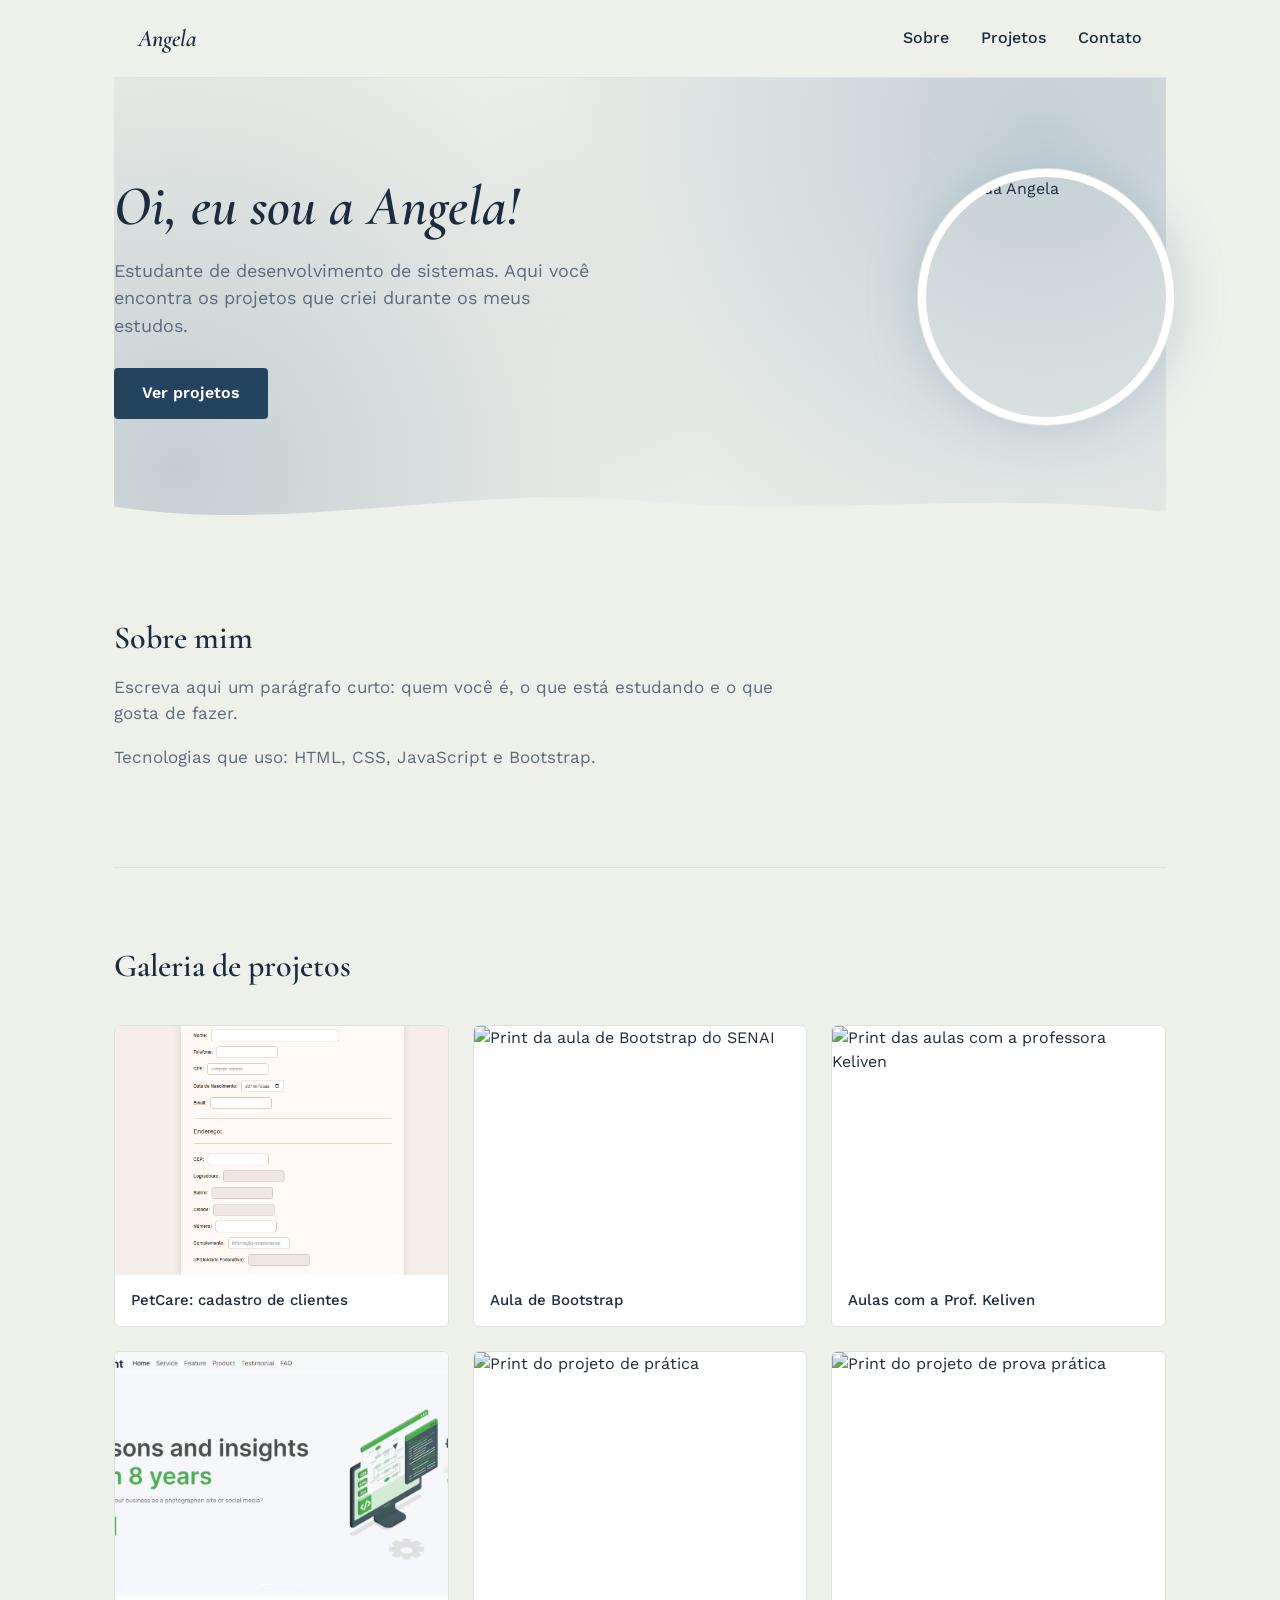
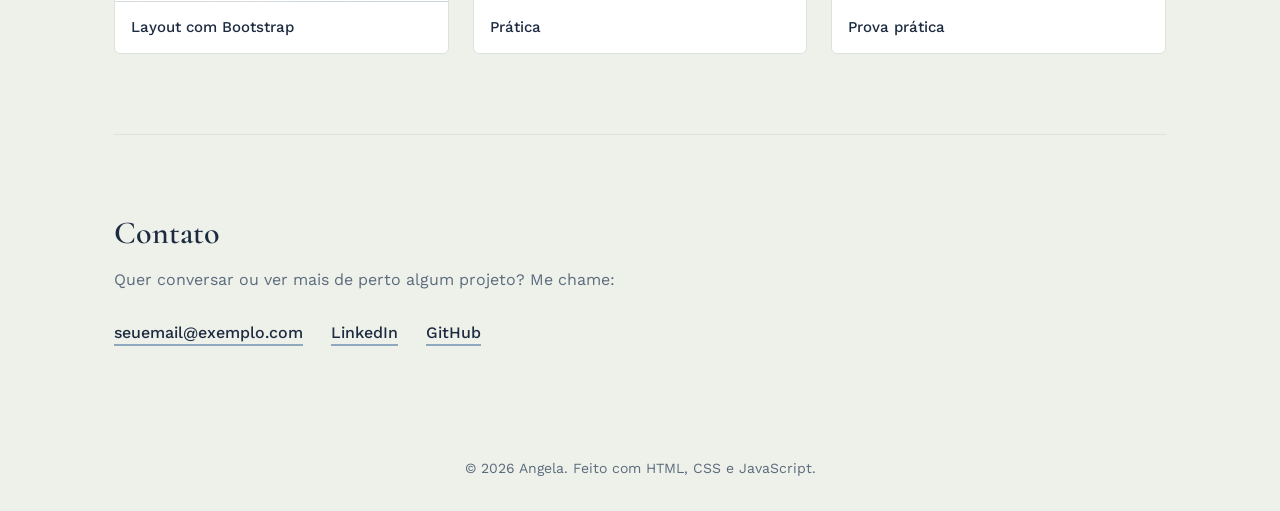
==== index.html @ 9f7313d1 "Alteração" ====
<!DOCTYPE html>
<html lang="pt-br">

<head>
    <meta charset="UTF-8">
    <meta name="viewport" content="width=device-width, initial-scale=1.0">
    <title>Portfólio | Angela</title>
    <link rel="stylesheet" href="assets/css/style.css">
</head>

<body>
    <div class="container">

        <header>
            <a href="#inicio" class="logo">Angela</a>

            <!-- Botão hambúrguer: aparece só no celular (o JS entra depois) -->
            <button class="menu-toggle" aria-label="Abrir menu" aria-expanded="false">
                <span></span>
                <span></span>
                <span></span>
            </button>

            <nav>
                <ul class="menu">
                    <li><a href="#sobre">Sobre</a></li>
                    <li><a href="#projetos">Projetos</a></li>
                    <li><a href="#contato">Contato</a></li>
                </ul>
            </nav>
        </header>

        <main>

            <!-- APRESENTAÇÃO -->
            <section id="inicio" class="hero">
                <div class="hero-texto">
                    <h1>Oi, eu sou a Angela!</h1>
                    <p>Estudante de desenvolvimento de sistemas. Aqui você encontra os projetos que criei durante os meus estudos.</p>
                    <a href="#projetos" class="botao">Ver projetos</a>
                </div>
                <img src="assets/img/foto.jpg" alt="Foto da Angela" class="hero-foto">
            </section>

            <!-- SOBRE -->
            <section id="sobre">
                <h2>Sobre mim</h2>
                <p>Escreva aqui um parágrafo curto: quem você é, o que está estudando e o que gosta de fazer.</p>
                <p>Tecnologias que uso: HTML, CSS, JavaScript e Bootstrap.</p>
            </section>

            <!-- PROJETOS -->
            <section id="projetos">
                <h2>Galeria de projetos</h2>

                <!-- Confira o caminho de cada link: cada um precisa apontar para o
                     index.html de dentro da respectiva pasta em allProjects/ -->
                <div class="grid">

                    <a href="allProjects/petCare-aipsii/front-end/index.html" class="card">
                        <img src="assets/img/petcare.png" alt="Print do formulário de cadastro do PetCare">
                        <p>PetCare: cadastro de clientes</p>
                    </a>

                    <a href="allProjects/aula-bootstrap-senai/index.html" class="card">
                        <img src="assets/img/aula-bootstrap-senai.png" alt="Print da aula de Bootstrap do SENAI">
                        <p>Aula de Bootstrap</p>
                    </a>

                    <a href="allProjects/aulas-profKeliven/index.html" class="card">
                        <img src="assets/img/aulas-profkeliven.png" alt="Print das aulas com a professora Keliven">
                        <p>Aulas com a Prof. Keliven</p>
                    </a>

                    <a href="allProjects/layout-bootstrap-/index.html" class="card">
                        <img src="assets/img/layout-bootstrap.png" alt="Print do projeto de layout com Bootstrap">
                        <p>Layout com Bootstrap</p>
                    </a>

                    <a href="allProjects/pratica-prova/index.html" class="card">
                        <img src="assets/img/pratica-prova.png" alt="Print do projeto de prática">
                        <p>Prática</p>
                    </a>

                    <a href="allProjects/prova-pratica/index.html" class="card">
                        <img src="assets/img/prova-pratica.png" alt="Print do projeto de prova prática">
                        <p>Prova prática</p>
                    </a>


                </div>
            </section>

            <!-- CONTATO -->
            <section id="contato">
                <h2>Contato</h2>
                <p>Quer conversar ou ver mais de perto algum projeto? Me chame:</p>
                <ul class="contato-lista">
                    <li><a href="mailto:seuemail@exemplo.com">seuemail@exemplo.com</a></li>
                    <li><a href="https://www.linkedin.com/in/SEU-USUARIO" target="_blank" rel="noopener">LinkedIn</a></li>
                    <li><a href="https://github.com/SEU-USUARIO" target="_blank" rel="noopener">GitHub</a></li>
                </ul>
            </section>

        </main>

        <footer>
            <p>&copy; 2026 Angela. Feito com HTML, CSS e JavaScript.</p>
        </footer>

    </div>

    <script src="assets/js/script.js"></script>
</body>

</html>
---- assets/css/style.css ----
/* Fontes: serifada com toque delicado para os títulos, sans limpa para o texto corrido */
@import url('https://fonts.googleapis.com/css2?family=Cormorant+Garamond:ital,wght@0,500;0,600;1,500;1,600&family=Work+Sans:wght@400;500;600&display=swap');

/* ===== BASE ===== */

:root {
    --bg: #eef0ea;
    --surface: #ffffff;
    --ink: #1c2b40;
    --ink-suave: #5b6b7c;
    --accent: #4a6d8c;
    --accent-forte: #24435f;
    --bloom: #8fa8bd;
    --linha: #dde3da;

    --fonte-titulo: 'Cormorant Garamond', Georgia, 'Times New Roman', serif;
    --fonte-texto: 'Work Sans', 'Segoe UI', Arial, sans-serif;
}

* {
    box-sizing: border-box;
}

html {
    scroll-behavior: smooth;
    scroll-padding-top: 84px;
    /* evita que o header fixo tampe o topo das seções */
}

body {
    margin: 0;
    background: var(--bg);
    color: var(--ink);
    font-family: var(--fonte-texto);
    line-height: 1.55;
    overflow-x: hidden;
    /* evita rolagem lateral por causa das manchas decorativas do hero */
}

img {
    max-width: 100%;
    display: block;
}

a {
    color: inherit;
}

h1, h2 {
    font-family: var(--fonte-titulo);
    color: var(--ink);
    line-height: 1.15;
    margin: 0 0 16px;
}

h1 { font-size: clamp(34px, 5vw, 56px); font-weight: 600; font-style: italic; }
h2 { font-size: clamp(24px, 3vw, 32px); font-weight: 600; }

p {
    max-width: 62ch;
    color: var(--ink-suave);
}

.container {
    max-width: 1100px;
    margin: 0 auto;
    padding: 0 24px;
}

section {
    padding: 80px 0;
    border-bottom: 1px solid var(--linha);
}

section:last-of-type {
    border-bottom: none;
}


/* ===== FOCO (ACESSIBILIDADE) ===== */

a:focus-visible,
button:focus-visible {
    outline: 2px solid var(--accent-forte);
    outline-offset: 3px;
}


/* ===== HEADER ===== */

header {
    position: sticky;
    top: 0;
    z-index: 10;
    display: flex;
    align-items: center;
    justify-content: space-between;
    padding: 20px 24px;
    background: var(--bg);
    border-bottom: 1px solid var(--linha);
}

.logo {
    font-family: var(--fonte-titulo);
    font-style: italic;
    font-size: 24px;
    font-weight: 600;
    text-decoration: none;
}

nav .menu {
    display: flex;
    gap: 32px;
    list-style: none;
    margin: 0;
    padding: 0;
}

nav .menu a {
    text-decoration: none;
    font-weight: 500;
    padding-bottom: 4px;
    border-bottom: 2px solid transparent;
    transition: border-color 0.2s;
}

nav .menu a:hover {
    border-color: var(--bloom);
}

/* Botão hambúrguer: escondido no desktop, o JS troca a classe no celular */
.menu-toggle {
    display: none;
    flex-direction: column;
    gap: 5px;
    width: 32px;
    background: none;
    border: none;
    cursor: pointer;
    padding: 4px;
}

.menu-toggle span {
    display: block;
    height: 2px;
    background: var(--ink);
    border-radius: 2px;
}


/* ===== HERO (APRESENTAÇÃO) =====
   As manchas suaves de fundo (radial-gradient) recriam o clima aquarelado
   das referências, sem copiar as ilustrações de flores/conchas em si. */

.hero {
    position: relative;
    display: flex;
    align-items: center;
    justify-content: space-between;
    gap: 48px;
    padding-top: 96px;
    padding-bottom: 120px;
    background-image:
        radial-gradient(circle at 88% 12%, rgba(143, 168, 189, 0.45), transparent 55%),
        radial-gradient(circle at 6% 85%, rgba(74, 109, 140, 0.25), transparent 50%);
}

.hero-texto {
    position: relative;
    z-index: 1;
    max-width: 480px;
}

.hero-texto p {
    font-size: 18px;
    margin-bottom: 28px;
}

.botao {
    display: inline-block;
    background: var(--accent-forte);
    color: #ffffff;
    text-decoration: none;
    font-weight: 600;
    padding: 13px 28px;
    border-radius: 4px;
    transition: transform 0.2s, box-shadow 0.2s;
}

.botao:hover {
    transform: translateY(-2px);
    box-shadow: 0 6px 16px rgba(36, 67, 95, 0.3);
}

.hero-foto {
    position: relative;
    z-index: 1;
    width: 240px;
    height: 240px;
    object-fit: cover;
    border-radius: 50%;
    box-shadow:
        0 0 0 8px var(--surface),
        0 0 0 9px var(--linha),
        0 0 46px 12px rgba(143, 168, 189, 0.4);
    flex-shrink: 0;
}

/* Onda suave separando o hero da próxima seção */
.hero::after {
    content: "";
    position: absolute;
    left: 0;
    right: 0;
    bottom: -1px;
    height: 56px;
    background-image: url("data:image/svg+xml,%3Csvg xmlns='http://www.w3.org/2000/svg' viewBox='0 0 1440 100' preserveAspectRatio='none'%3E%3Cpath fill='%23eef0ea' d='M0,40 C240,90 480,0 720,30 C960,60 1200,10 1440,50 L1440,100 L0,100 Z'/%3E%3C/svg%3E");
    background-repeat: no-repeat;
    background-size: 100% 100%;
    pointer-events: none;
}


/* ===== SOBRE ===== */

#sobre p {
    font-size: 17px;
}


/* ===== PROJETOS ===== */

.grid {
    display: grid;
    grid-template-columns: repeat(3, 1fr);
    gap: 24px;
    margin-top: 40px;
}

.card {
    display: block;
    text-decoration: none;
    color: var(--ink);
    background: var(--surface);
    border: 1px solid var(--linha);
    border-radius: 6px;
    overflow: hidden;
    transition: border-color 0.2s, transform 0.2s;
}

.card:hover {
    border-color: var(--accent);
    transform: translateY(-4px);
}

.card img {
    width: 100%;
    aspect-ratio: 4 / 3;
    object-fit: cover;
}

.card p {
    max-width: none;
    color: var(--ink);
    font-weight: 500;
    font-size: 15px;
    margin: 0;
    padding: 14px 16px;
}


/* ===== CONTATO ===== */

.contato-lista {
    display: flex;
    flex-wrap: wrap;
    gap: 12px 28px;
    list-style: none;
    margin: 28px 0 0;
    padding: 0;
}

.contato-lista a {
    text-decoration: none;
    font-weight: 500;
    border-bottom: 2px solid var(--bloom);
    padding-bottom: 2px;
}


/* ===== FOOTER ===== */

footer {
    padding: 32px 0;
    text-align: center;
}

footer p {
    max-width: none;
    font-size: 14px;
    margin: 0;
}


/* ===== RESPONSIVIDADE ===== */

@media (max-width: 960px) {
    .grid {
        grid-template-columns: repeat(2, 1fr);
    }
}

@media (max-width: 700px) {
    nav .menu {
        display: none;
        position: absolute;
        top: 100%;
        left: 0;
        right: 0;
        flex-direction: column;
        gap: 0;
        background: var(--bg);
        border-bottom: 1px solid var(--linha);
    }

    /* O script.js troca essa classe no clique do botão hambúrguer */
    nav .menu.is-open {
        display: flex;
    }

    nav .menu a {
        padding: 16px 24px;
        border-bottom: 1px solid var(--linha);
    }

    header {
        position: relative;
        /* remove o efeito "fixo" no celular, junto com nav em position absolute */
    }

    .menu-toggle {
        display: flex;
    }

    .hero {
        flex-direction: column-reverse;
        text-align: center;
        padding-top: 48px;
        padding-bottom: 80px;
        gap: 32px;
    }

    .hero-texto {
        max-width: none;
    }

    .hero-texto p {
        margin-left: auto;
        margin-right: auto;
    }

    section {
        padding: 56px 0;
    }

    .grid {
        grid-template-columns: 1fr;
    }

    .contato-lista {
        justify-content: center;
    }
}


/* ===== MOVIMENTO REDUZIDO ===== */

@media (prefers-reduced-motion: reduce) {
    * {
        transition: none !important;
    }

    html {
        scroll-behavior: auto;
    }
}
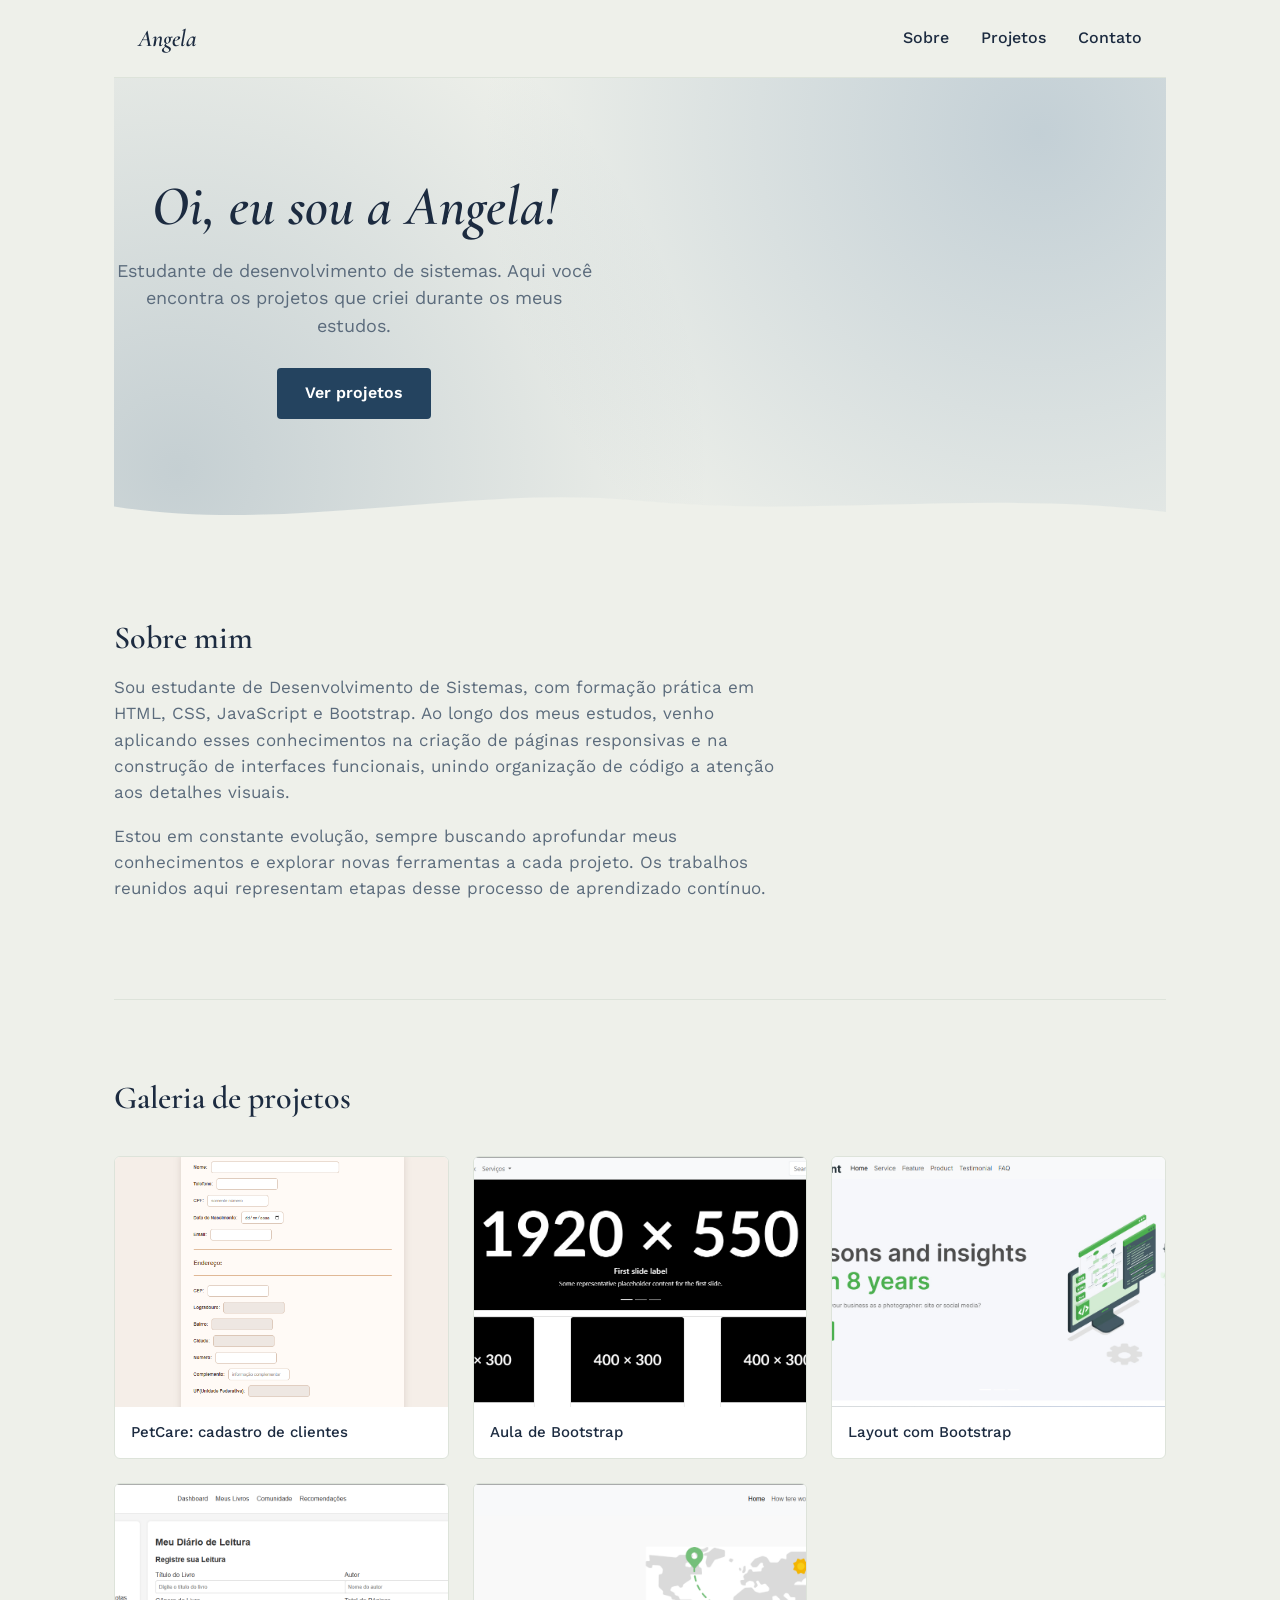
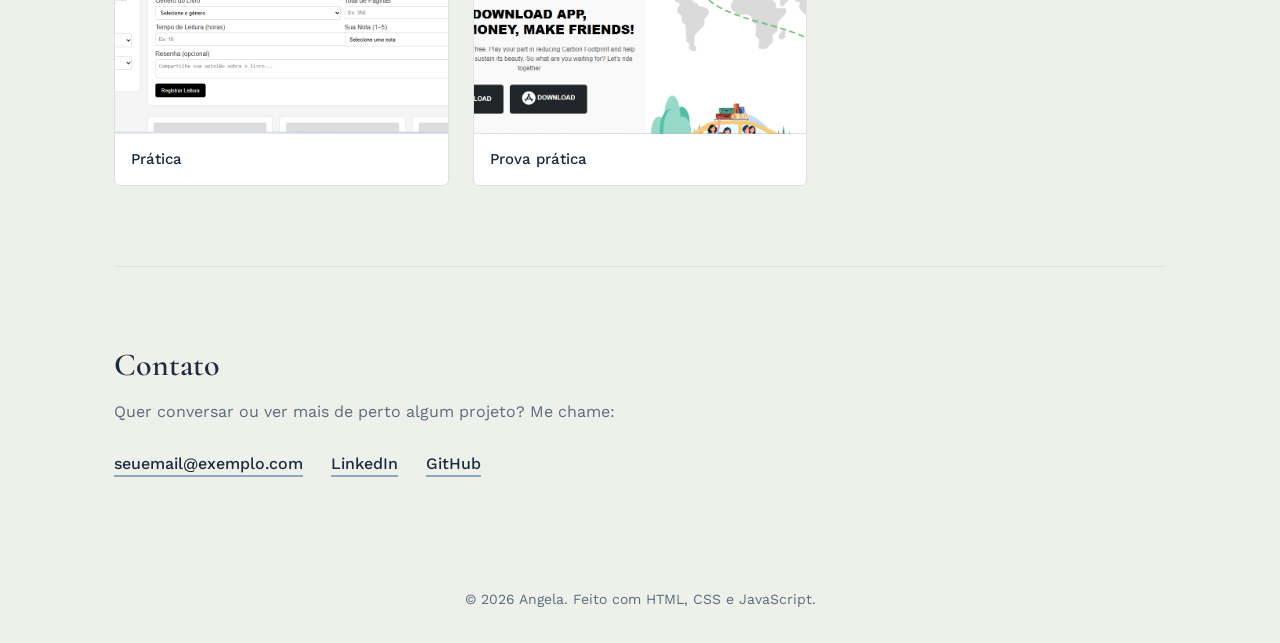
==== commit 6e6a1dce: "Entrega final" ====
--- a/index.html
+++ b/index.html
@@ -36,17 +36,22 @@
             <section id="inicio" class="hero">
                 <div class="hero-texto">
                     <h1>Oi, eu sou a Angela!</h1>
-                    <p>Estudante de desenvolvimento de sistemas. Aqui você encontra os projetos que criei durante os meus estudos.</p>
+                    <p>Estudante de desenvolvimento de sistemas. Aqui você encontra os projetos que criei durante os
+                        meus estudos.</p>
                     <a href="#projetos" class="botao">Ver projetos</a>
                 </div>
-                <img src="assets/img/foto.jpg" alt="Foto da Angela" class="hero-foto">
             </section>
 
             <!-- SOBRE -->
             <section id="sobre">
                 <h2>Sobre mim</h2>
-                <p>Escreva aqui um parágrafo curto: quem você é, o que está estudando e o que gosta de fazer.</p>
-                <p>Tecnologias que uso: HTML, CSS, JavaScript e Bootstrap.</p>
+                <p>Sou estudante de Desenvolvimento de Sistemas, com formação prática em HTML, CSS, JavaScript e
+                    Bootstrap. Ao longo dos meus estudos, venho aplicando esses conhecimentos na criação de páginas
+                    responsivas e na construção de interfaces funcionais, unindo organização de código a atenção aos
+                    detalhes visuais.</p>
+                <p>Estou em constante evolução, sempre buscando aprofundar meus conhecimentos e explorar novas
+                    ferramentas a cada projeto. Os trabalhos reunidos aqui representam etapas desse processo de
+                    aprendizado contínuo.</p>
             </section>
 
             <!-- PROJETOS -->
@@ -63,17 +68,12 @@
                     </a>
 
                     <a href="allProjects/aula-bootstrap-senai/index.html" class="card">
-                        <img src="assets/img/aula-bootstrap-senai.png" alt="Print da aula de Bootstrap do SENAI">
+                        <img src="assets/img/aulas-css.png" alt="Print da aula de Bootstrap do SENAI">
                         <p>Aula de Bootstrap</p>
                     </a>
 
-                    <a href="allProjects/aulas-profKeliven/index.html" class="card">
-                        <img src="assets/img/aulas-profkeliven.png" alt="Print das aulas com a professora Keliven">
-                        <p>Aulas com a Prof. Keliven</p>
-                    </a>
-
                     <a href="allProjects/layout-bootstrap-/index.html" class="card">
-                        <img src="assets/img/layout-bootstrap.png" alt="Print do projeto de layout com Bootstrap">
+                        <img src="assets/img/aula-bootstrap-senai.png" alt="Print do projeto de layout com Bootstrap">
                         <p>Layout com Bootstrap</p>
                     </a>
 
@@ -82,7 +82,7 @@
                         <p>Prática</p>
                     </a>
 
-                    <a href="allProjects/prova-pratica/index.html" class="card">
+                    <a href="allProjects/ProvaPr-tica/index.html" class="card">
                         <img src="assets/img/prova-pratica.png" alt="Print do projeto de prova prática">
                         <p>Prova prática</p>
                     </a>
@@ -97,8 +97,9 @@
                 <p>Quer conversar ou ver mais de perto algum projeto? Me chame:</p>
                 <ul class="contato-lista">
                     <li><a href="mailto:seuemail@exemplo.com">seuemail@exemplo.com</a></li>
-                    <li><a href="https://www.linkedin.com/in/SEU-USUARIO" target="_blank" rel="noopener">LinkedIn</a></li>
-                    <li><a href="https://github.com/SEU-USUARIO" target="_blank" rel="noopener">GitHub</a></li>
+                    <li><a href="https://www.linkedin.com/in/%C3%A2ngela-dos-santos-412675375/">LinkedIn</a>
+                    </li>
+                    <li><a href="https://github.com/aangellxz" target="_blank" rel="noopener">GitHub</a></li>
                 </ul>
             </section>
 
--- a/assets/css/style.css
+++ b/assets/css/style.css
@@ -169,11 +169,14 @@
     position: relative;
     z-index: 1;
     max-width: 480px;
+    text-align: center;
 }
 
 .hero-texto p {
     font-size: 18px;
     margin-bottom: 28px;
+    text-align: center;
+
 }
 
 .botao {
@@ -185,6 +188,8 @@
     padding: 13px 28px;
     border-radius: 4px;
     transition: transform 0.2s, box-shadow 0.2s;
+    text-align: center;
+
 }
 
 .botao:hover {
